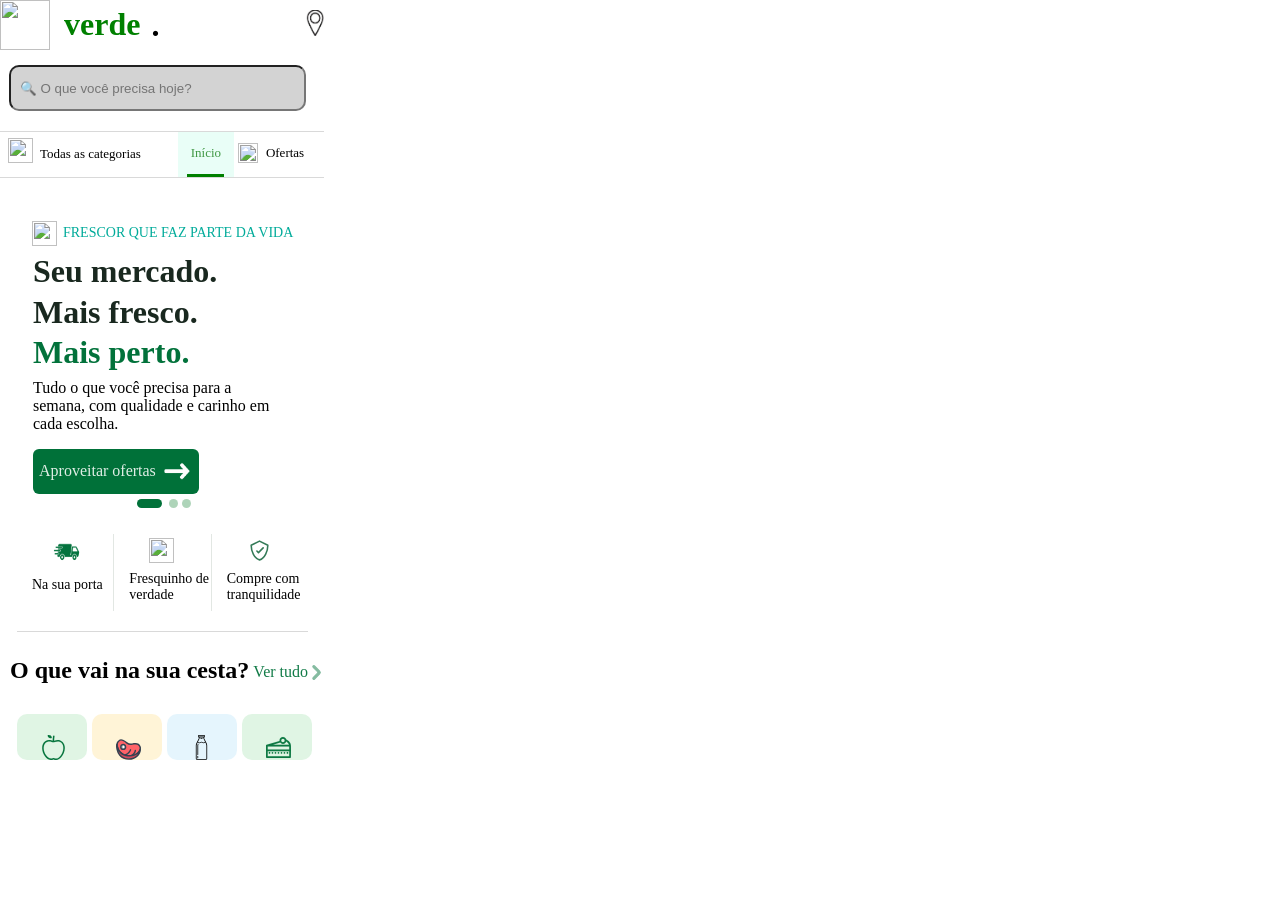
==== Códigos/index.html @ 0daa9f4a "casa" ====
<!DOCTYPE html>
<html lang="pt-br">
<head>
    <meta charset="UTF-8">
    <meta http-equiv="X-UA-Compatible" content="IE=edge">
    <meta name="viewport" content="width=device-width, initial-scale=1.0">
    <title>Document</title>
    <link rel="stylesheet" href="style.css">


</head>
<body>
    
<div id="telainteira">


        <div id="topo">
            <div id="ícone">

<img id="íconinho" src="https://encrypted-tbn0.gstatic.com/images?q=tbn:ANd9GcQ60X64s_bZt0MsCuL0ARzGdtOTfdJzo2JaeW_UOUE_rtttfX4pZb0EkMM&s=10" alt="">
    </div>


    <div id="green">
        <h1>verde</h1>

</div>

        <div id="ponto">
<h1>
.
        </h1>
    </div>


<img id="localizacao" src="Captura de tela 2026-10-24 211931.png" alt="">

</div>

        <div id="pesquisa">

        <input id="fonte" type="text" placeholder=" 🔍 O que você precisa hoje?">

</div>

<div id="tracinho">

</div>

<div id="menu">

<img id="íconecesta" src="https://static.vecteezy.com/ti/vetor-gratis/p1/46797930-icone-da-cesta-de-compras-vetor.jpg" alt="">

<div id="divcategorias">
<p id="categorias">

Todas as categorias
</p>
    </div>

<img id="seta" src="https://cdn-icons-png.flaticon.com/512/318/318426.png" alt="">

<div id="begin">
    <p>
      Início  
    </p>

    <div id="itália">

    </div>
        </div>

<img id="etiqueta" src="https://cdn-icons-png.flaticon.com/512/181/181959.png" alt="">


<div id="ofertas">
<p>
Ofertas    
</p>
</div>


</div>

<div id="traçobaixo">

    </div>

            <div id="fundo">

            <div id="fundocima">

        <img id="folha" src="https://imgs.search.brave.com/EFDk0gj5zas4964rhUt0YESuaF0vbjS82wTr8BLKxVQ/rs:fit:860:0:0:0/g:ce/aHR0cHM6Ly9jZG4u/aWNvbnNjb3V0LmNv/bS9pY29uL3ByZW1p/dW0vcG5nLTI1Ni10/aHVtYi9mb2xoYS02/MTYzNzI3LTUzMTU0/NDAucG5nP2Y9d2Vi/cCZ3PTEyOA" alt="">

    <div id="frescor">       
            <P>
                FRESCOR QUE FAZ PARTE DA VIDA
        </P>

  </div>

            </div>
   
        <div id="mercado">
            <h1>
Seu mercado.
</h1>
    </div>

<div id="maisfresco">
    <h1>
Mais fresco.
        </h1>
            </div>

    <div id="perto">
<h1>
Mais perto.
        </h1>
</div>

    <div id="escolha">
<p>
Tudo o que você precisa para a <br> semana, com qualidade e carinho em <br> cada escolha.
    </p>
        </div>

        <div id="aproveite">
<p id="barato">
Aproveitar ofertas
    </p>

        <img id="setabranca" src="Ícone de seta branca apontando à direita.png" alt="">

</div>

<div id="longo">

</div>

        <div id="ponto1">

    </div>

<div id="ponto2">

    </div>

        </div>

        <div id="célula">

    <div id="quadrado1">


<img id="caminhao" src="Ícone de caminhão verde em movimento.png" alt="">

        <div id="porta">
<p>
Na sua porta
    </p>
    </div>

            </div>

        <div id="tracinho0">

    </div>

<div id="quadrado2">

<img id="folhinha" src="https://imgs.search.brave.com/EFDk0gj5zas4964rhUt0YESuaF0vbjS82wTr8BLKxVQ/rs:fit:860:0:0:0/g:ce/aHR0cHM6Ly9jZG4u/aWNvbnNjb3V0LmNv/bS9pY29uL3ByZW1p/dW0vcG5nLTI1Ni10/aHVtYi9mb2xoYS02/MTYzNzI3LTUzMTU0/NDAucG5nP2Y9d2Vi/cCZ3PTEyOA" alt="">

<div id="fresquinho">
    <p>
Fresquinho de verdade
</p>
    </div>
        </div>

<div id="tracinho1">

        </div>

<div id="quadrado3">

<img id="escudo" src="shield-cross-svgrepo-com (1).svg" alt="">

    <div id="compre">
<p>
Compre com tranquilidade
    </p>
        </div>
            </div>
                </div>

        <div id="tracinho3">

</div>
    <div id="linhacesta">
        <div id="cesta">
        <h2>
O que vai na sua cesta?
    </h2>
        </div>

    <div id="tudo">
<p>
Ver tudo
    </p>
</div>

<img id="setaverde" src="arrow-next-small-svgrepo-com.svg" alt="">

</div>

<div id="linhacomida">

<div id="quadradomaça">

<img id="maçã" src="apple-5-svgrepo-com.svg" alt="">

    </div>

    <div id="quadradocarne">

<img id="carne" src="meat-food-eat-cooking-bbq-svgrepo-com.svg" alt="">

         </div>

<div id="quadradoleite">

<img id="leite" src="milk-bottle-svgrepo-com.svg" alt="">

    </div>

<div id="quadradobolo">

<img id="bolo" src="cake-slice-svgrepo-com.svg" alt="">

    </div>

    </div>

<div id="linhafixa">

<div id="quadrado6">

<img src="" alt="">

</div>

</div>


            </div>
---- Códigos/style.css ----
#telainteira{
    width: 360px;
    height: 800px; 
     }
        
    
    #topo{ 
    width: 345px;
    height: 65px;
    display: flex;
    }
    
    
    #ícone{
    width: 50px;
    height: 50px;
    }
    
    
    #íconinho{
    width: 50px;
    height: 50px;
     }
    
    
    #green{
    color: green;
    margin-top: -15px;
    margin-left: 14px;
    
    }
    
    
    #ponto{
    color: black;
    margin-top: -14px;
    margin-left: 11px;
    
    }
    
    
    #localizacao{
    width: 18px;
    height: 26px;
    margin-top: 10px;
    margin-left: auto;
    margin-right: 21px;
    
    }
    
    
    #pesquisa{
    width: 345px;
    height: 66px;
    
    }
    
    
#fonte{
    width: 286px;
    height: 40px;
    margin-left: 9px;
    background-image: url(2866321.png);
    background-color: lightgray;
    padding-left: 5px;
    border-radius: 10px;
    
    }   
#menu{
    display: flex;
    width: 350px;
    height: 45px;
    }
    
    
#tracinho{
    background-color:#00000026;
    width: 324px;
    height:1px;
    }

    
body{
padding: 0px;
margin: 0px;

    }

#íconecesta{
width: 25px;
height: 25px;
margin-top: 6px;
margin-left: 8px;
}


#divcategorias{
font-size: small;
margin-left: 7px;
margin-top: 1px;

}

#seta{
width: 10px;
height: 10px;
margin-top: 18px;
margin-left: 7px;
}


#begin{
width: 56px;
height: 45px;
display: flex;
flex-direction: column;
justify-content: center;
align-items: center;
margin-left: 20px;
background-color: #bafae450;
color: rgba(6, 116, 6, 0.74);
font-size: small;
}


#itália{
background-color: green;
width: 36.9167px;
height: 30px;
}


#etiqueta{
width:20px;
height:20px;
margin-top: 11px;
margin-left: 4px;
}


#ofertas{
font-size: small;
margin-left: 8px;
}


#traçobaixo{
width: 324px;
height: 1px;
background-color:#00000026;

}

#fundo{
background-image: url(https://st.depositphotos.com/1063437/2890/i/450/depositphotos_28904945-stock-photo-basket-of-fresh-organic-fruits.jpg);
background-repeat: no-repeat;
background-size: 550px;
width: 290px;
height: 320px;
margin-left: 17px;
margin-top: 18px;
border-radius: 10px;
}


#fundocima{
display: flex;
width: 282px;
height: 50px;

}


#folha{
width: 25px;
height: 25px;
margin-top: 25px;
margin-left: 15px;

}


#frescor{
font-size: 14px;
margin-top: 15px;
margin-left: 6px;
color: #00ab9a
}


#mercado{
margin-left: 16px;
margin-top: -14px;
color: #19281F;
}


#maisfresco{
margin-left: 16px;
margin-top: -18px;
color: #19281F;
}


#perto{
margin-left: 16px;
margin-top: -18px;
color: #02723B;
}


#escolha{
margin-left: 16px;
margin-top: -14px;
}


#aproveite{
display: flex;
align-items: center;
width: 160px;
height: 45px;
border-radius: 6px;
margin-left: 16px;
padding-left: 6px;
background-color: #007139;
color: #E0EEE6;
}


#setabranca{
display: flex;
align-items: center;
margin-left: 6px;
width: 30px;
height: 22px;
}


#longo{
margin-top: 5px;
margin-left: 120px;
width: 25px;
height: 9px;
border-radius: 10px;
background-color: #007139;
}


#ponto1{
border-radius: 10px;
margin-top:-9px;
margin-left: 152px;
width: 9px;
height: 9px;
background-color: #9ccba9d1;
}


#ponto2{
background-color:#9ccba9d1 ;
width: 9px;
height: 9px;
margin-left: 165px;
margin-top: -9px;
border-radius: 10px;
}


#célula{
display: flex;
margin-left: 17px;
width: 291px;
height: 95px;
}


#quadrado1{
width: 97px;
height: 95px;
}


#caminhao{
margin-left: 35px;
margin-top: 22px;
width: 30px;
height: 25px;
}


#porta{
font-size: 14px;
margin-left: 15px;
margin-top: -4px;
}


#tracinho0{
background-color: #E2E7E3;
margin-top: 18px;
width: 1px;
height: 77px;
}


#quadrado2{
width: 97px;
height: 95px;
}


#folhinha{
width: 25px;
height: 25px;
margin-left: 35px;
margin-top: 22px;
}


#fresquinho{
font-size: 14px;
margin-top: -10px;
margin-left: 15px;
}


#tracinho1{
background-color:#E2E7E3;
width: 1px;
height: 77px;
margin-top: 18px;
}


#quadrado3{
width: 97px;
height: 95px;
}


#escudo{
width: 25px;
height:25px;
margin-top: 22px;
margin-left: 35px;
}


#compre{
font-size: 14px;
margin-top: -10px;
margin-left: 15px;
}


#tracinho3{
margin-top: 20px;
margin-left: 17px;
width: 291px;
height: 1px;
background-color:#00000026 ;
}


#linhacesta{
margin-left: 10px;
display: flex;
margin-top: 25px;
width:360px;
height: 55px;

}


#cesta{
margin-top: -20px;
}


#tudo{
margin-left: 4px;
margin-top: -10px;
color: #117B47;
}


#setaverde{
width: 25px;
height: 25px;
margin-top: 3px;
margin-left: -5px;
}


#linhacomida{
display: flex;
margin-left: 17px;
margin-top: 10px;
width: 360px;
height: 46px;
}


#quadradomaça{
background-color: #E0F5E4;
width: 70px;
height:46px;
border-radius: 10px;
margin-top: -8px;
}


#maçã{
margin-left: 24px;
padding-top: 21px;
width: 25px;
height: 25px;
}


#quadradocarne{
background-color: #FFF4D7;
width: 70px;
height: 46px;
border-radius: 10px;
margin-top: -8px;
margin-left: 5px;
}


#carne{
margin-left: 24px;
padding-top: 23px;
width: 25px;
height:25px;
}


#quadradoleite{
background-color: #E5F5FD;
width: 70px;
height: 46px;
border-radius: 10px;
margin-top: -8px;
margin-left: 5px;
}


#leite{
margin-left: 22px;
padding-top: 21px;
width: 25px;
height: 25px;
}


#quadradobolo{
background-color: #E0F5E4;
width: 70px;
height: 46px;
border-radius: 10px;
margin-top: -8px;
margin-left: 5px;
}


#bolo{
margin-left: 24px;
padding-top: 21px;
width: 25px;
height: 25px;
}


#linhafixa{
position: fixed;
width: 360px;
height: 54px;
}
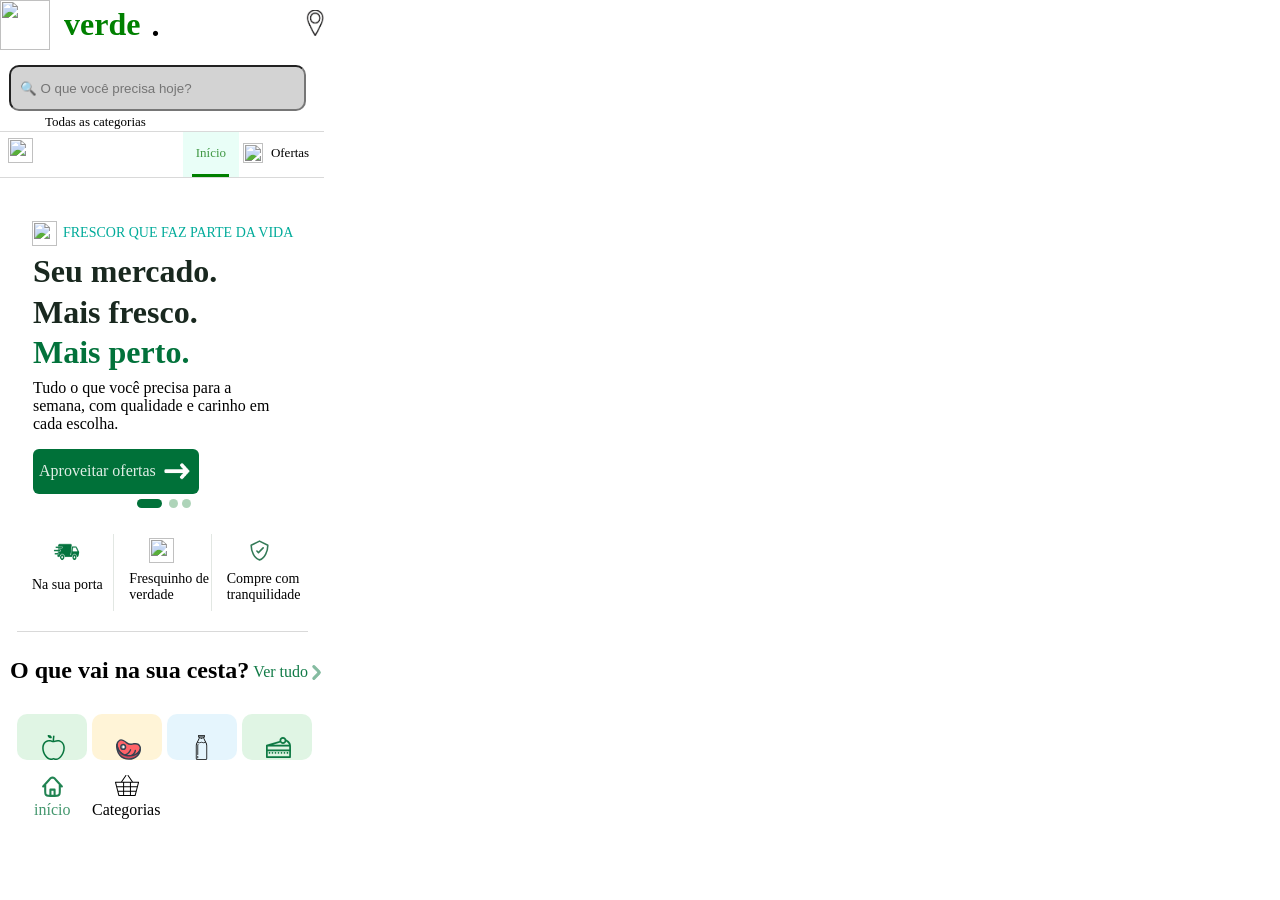
==== commit dfae534b: "coração" ====
--- a/Códigos/index.html
+++ b/Códigos/index.html
@@ -246,11 +246,38 @@
 
 <div id="quadrado6">
 
+<img id="casa" src="house-floor-svgrepo-com.svg" alt="">
+        <div id="começo">
+<p>
+início   
+</p>
+
+    </div>
+
+</div>
+
+            <div>
+    </div>
+<div id="quadrado7">
+
+<img id="compras" src="market-basket-svgrepo-com.svg" alt="">
+<div id="categorias">
+        <p>
+Categorias
+</p>
+    </div>
+
+</div>
+
+<div id="quadrado8">
+
+    <div id="coração">
 <img src="" alt="">
-
-</div>
-
-</div>
-
-
-            </div>
+</div>
+
+    </div>
+
+</div>
+
+
+            </div>
--- a/Códigos/style.css
+++ b/Códigos/style.css
@@ -474,7 +474,51 @@
 
 
 #linhafixa{
-position: fixed;
+display: flex;
 width: 360px;
 height: 54px;
+position: fixed;
+left: 17px;
+}
+
+
+#quadrado6{
+width: 70px;
+height: 54px;
+}
+
+
+#casa{
+width: 25px;
+height: 25px;
+margin-left: 23px;
+margin-top: 6px;
+}
+
+
+#começo{
+margin-left: 17px;
+margin-top: -18px;
+color: #44976E;
+}
+
+
+#quadrado7{
+width: 74px;
+height: 54px;
+}
+
+
+#compras{
+width: 25px;
+height: 25px;
+margin-left: 28px;
+margin-top: 7px;
+}
+
+
+#categorias{
+margin-top: -19px;
+margin-left: 5px;
+
 }
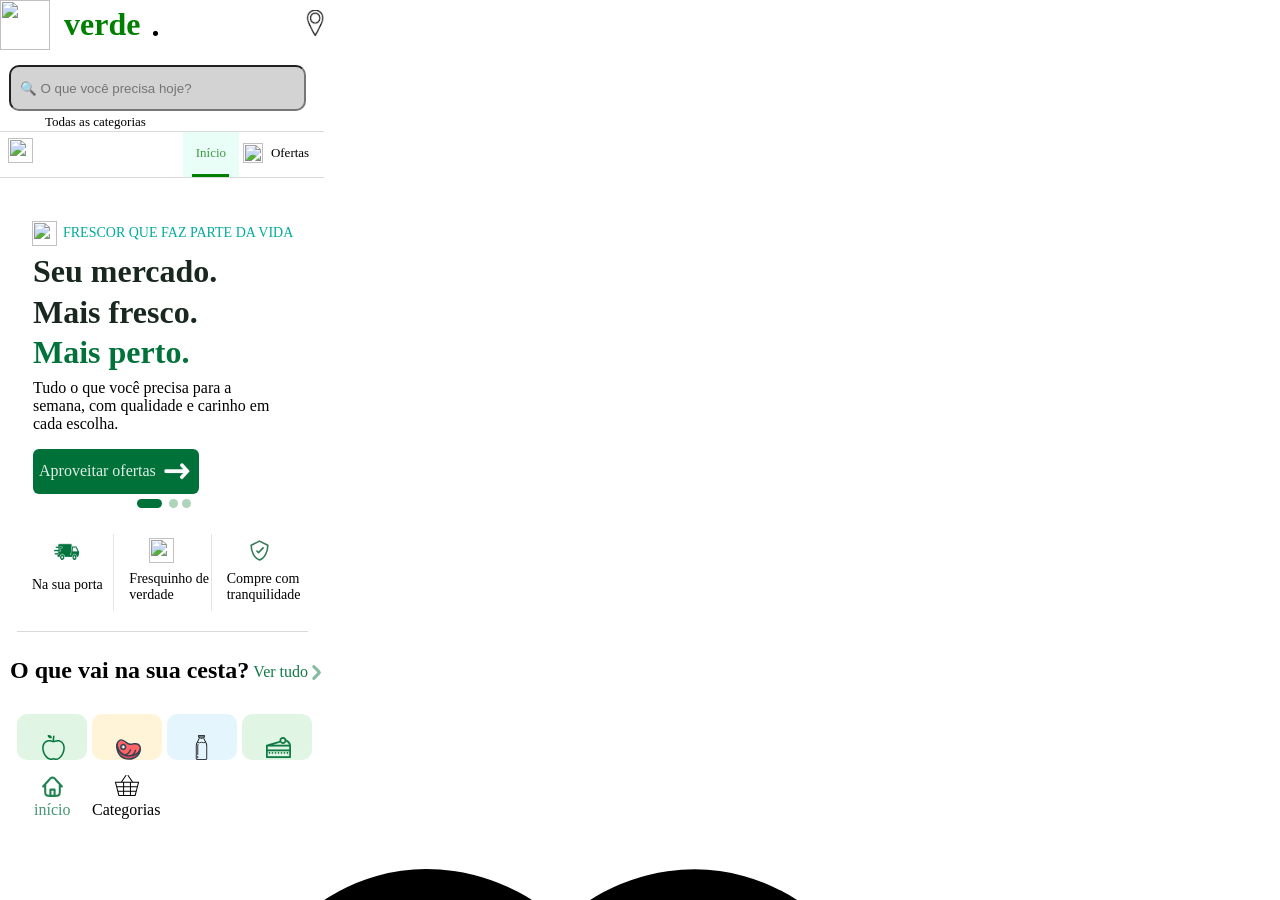
==== commit 3f0a60bc: "io" ====
--- a/Códigos/index.html
+++ b/Códigos/index.html
@@ -271,13 +271,17 @@
 
 <div id="quadrado8">
 
-    <div id="coração">
-<img src="" alt="">
-</div>
-
-    </div>
-
-</div>
-
-
-            </div>
+        <img src="heart-svgrepo-com.svg" alt="">
+
+        <div id="favoritos">
+<p>
+Favoritos
+    </p>
+            </div>
+
+    </div>
+
+</div>
+
+
+            </div>
--- a/Códigos/style.css
+++ b/Códigos/style.css
@@ -520,5 +520,10 @@
 #categorias{
 margin-top: -19px;
 margin-left: 5px;
-
+}
+
+
+#quadrado8{
+width: 70px;
+height: 54px;
 }
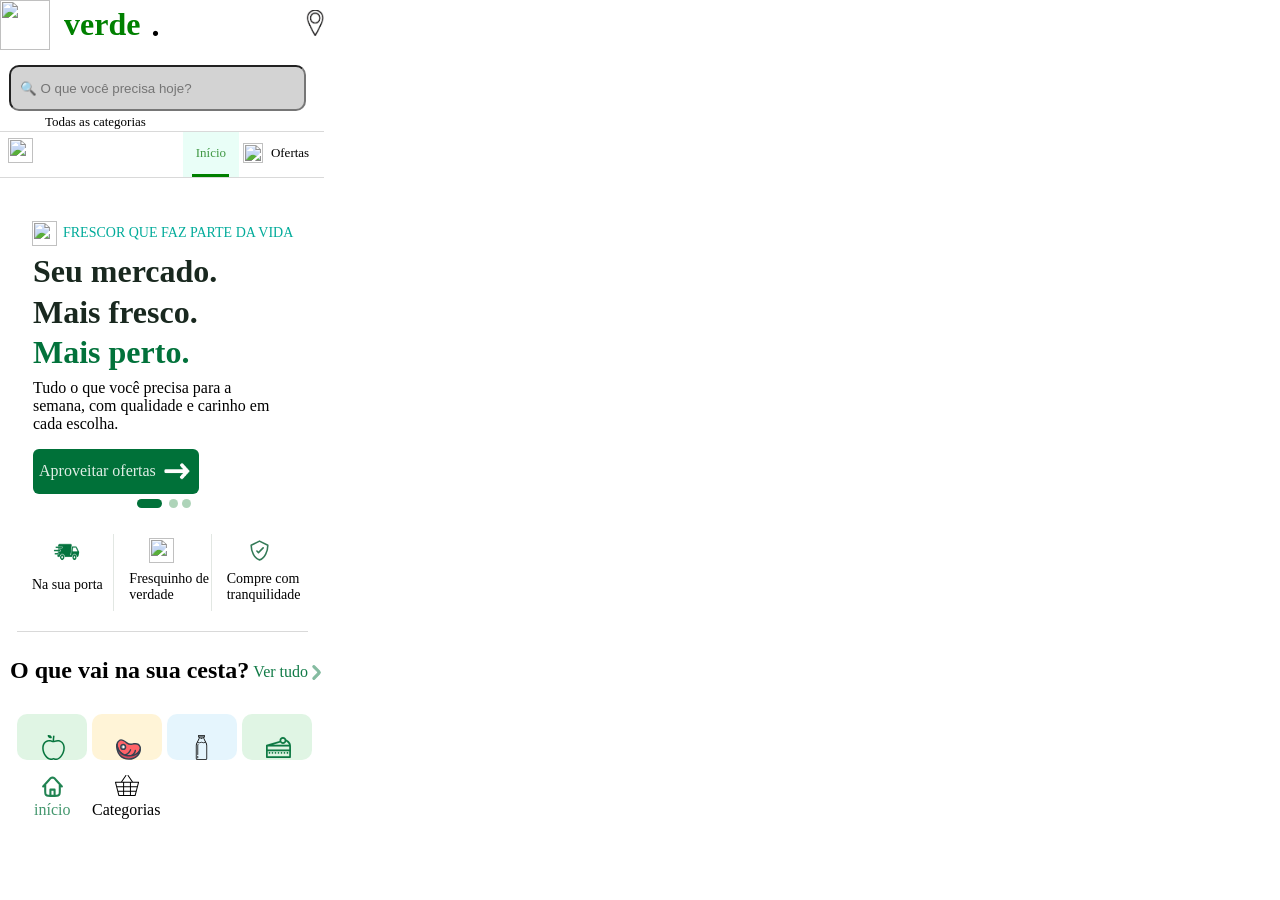
==== commit 303ea845: "ui" ====
--- a/Códigos/index.html
+++ b/Códigos/index.html
@@ -271,17 +271,9 @@
 
 <div id="quadrado8">
 
-        <img src="heart-svgrepo-com.svg" alt="">
-
-        <div id="favoritos">
-<p>
-Favoritos
-    </p>
-            </div>
-
-    </div>
-
-</div>
-
-
-            </div>
+        </div>
+
+</div>
+
+
+            </div>
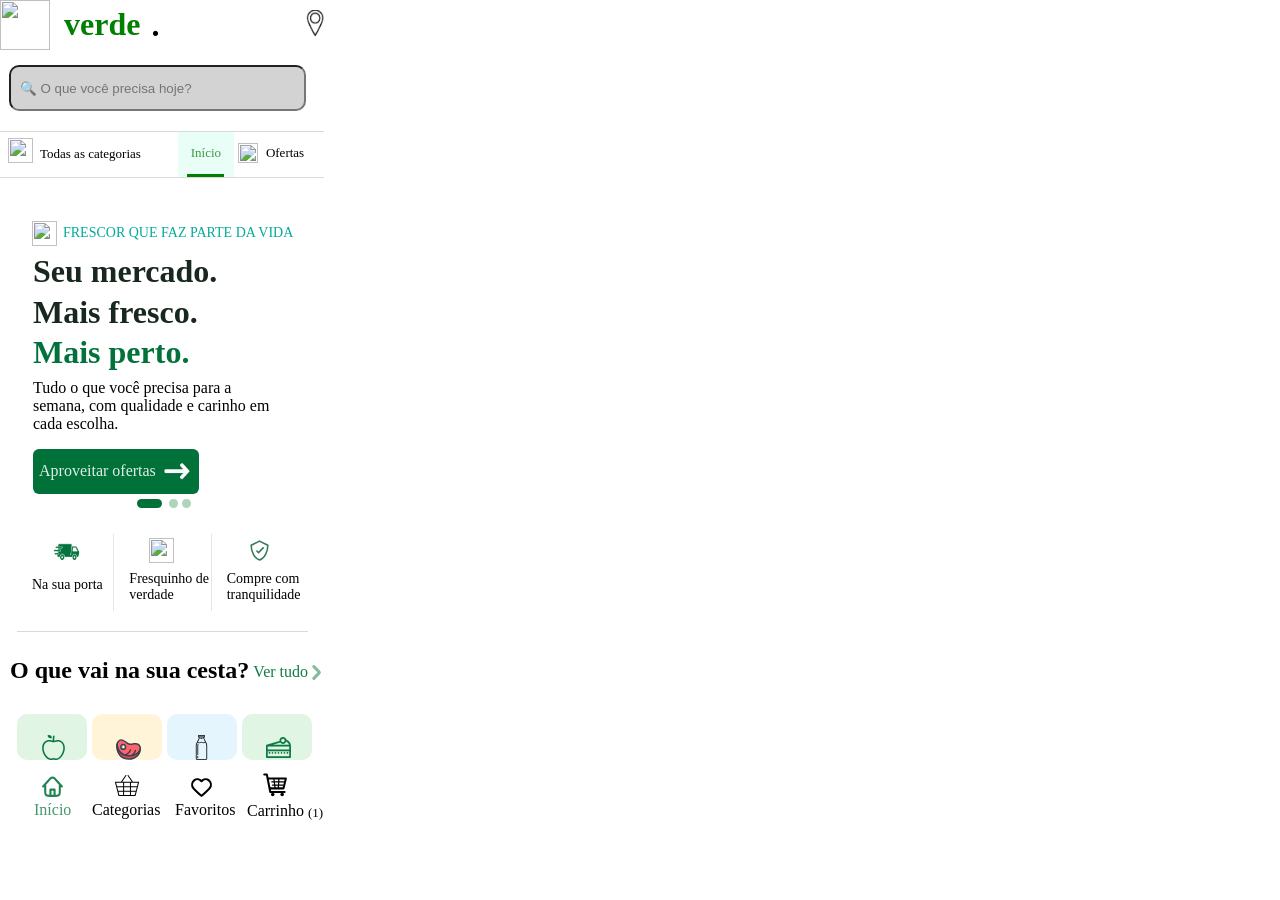
==== commit 2fe45cd1: "Terminei!" ====
--- a/Códigos/index.html
+++ b/Códigos/index.html
@@ -249,7 +249,7 @@
 <img id="casa" src="house-floor-svgrepo-com.svg" alt="">
         <div id="começo">
 <p>
-início   
+Início   
 </p>
 
     </div>
@@ -261,7 +261,7 @@
 <div id="quadrado7">
 
 <img id="compras" src="market-basket-svgrepo-com.svg" alt="">
-<div id="categorias">
+<div id="categorias2">
         <p>
 Categorias
 </p>
@@ -271,9 +271,38 @@
 
 <div id="quadrado8">
 
-        </div>
-
-</div>
-
-
-            </div>
+<img id="coração" src="heart-svgrepo-com.svg" alt="">
+
+<div id="favoritos">
+<p>
+Favoritos
+    </p>
+    </div>
+        </div>
+
+<div id="quadrado9">
+
+<img id="carrinho" src="carrinho_transparente.svg" alt="">
+
+    <div id="baixo">
+
+<div id="carro">
+<p>
+Carrinho
+</p>
+    </div>
+
+<div id="número">
+<p>
+(1)
+    </p>
+</div>
+
+</div>
+
+    </div>
+
+</div>
+
+
+            </div>
--- a/Códigos/style.css
+++ b/Códigos/style.css
@@ -504,7 +504,7 @@
 
 
 #quadrado7{
-width: 74px;
+width: 70px;
 height: 54px;
 }
 
@@ -517,7 +517,7 @@
 }
 
 
-#categorias{
+#categorias2{
 margin-top: -19px;
 margin-left: 5px;
 }
@@ -526,4 +526,52 @@
 #quadrado8{
 width: 70px;
 height: 54px;
+}
+
+
+#coração{
+width: 25px;
+height: 25px;
+margin-left: 32px;
+margin-top: 7px;
+}
+
+#favoritos{
+margin-top: -19px;
+margin-left: 18px;
+}
+
+
+#quadrado9{
+width: 70px;
+height: 54px;
+}
+
+
+#carrinho{
+width: 35px;
+height: 35px;
+margin-left: 30px;
+}
+
+
+#baixo{
+display: flex;
+width: 70px;
+height: 20px;
+margin-left: 15px;
+}
+
+
+#carro{
+margin-top: -21px;
+padding-left: 5px;
+}
+
+
+#número{
+font-size: small;
+margin-top: -15px;
+margin-left: 4px;
+
 }
